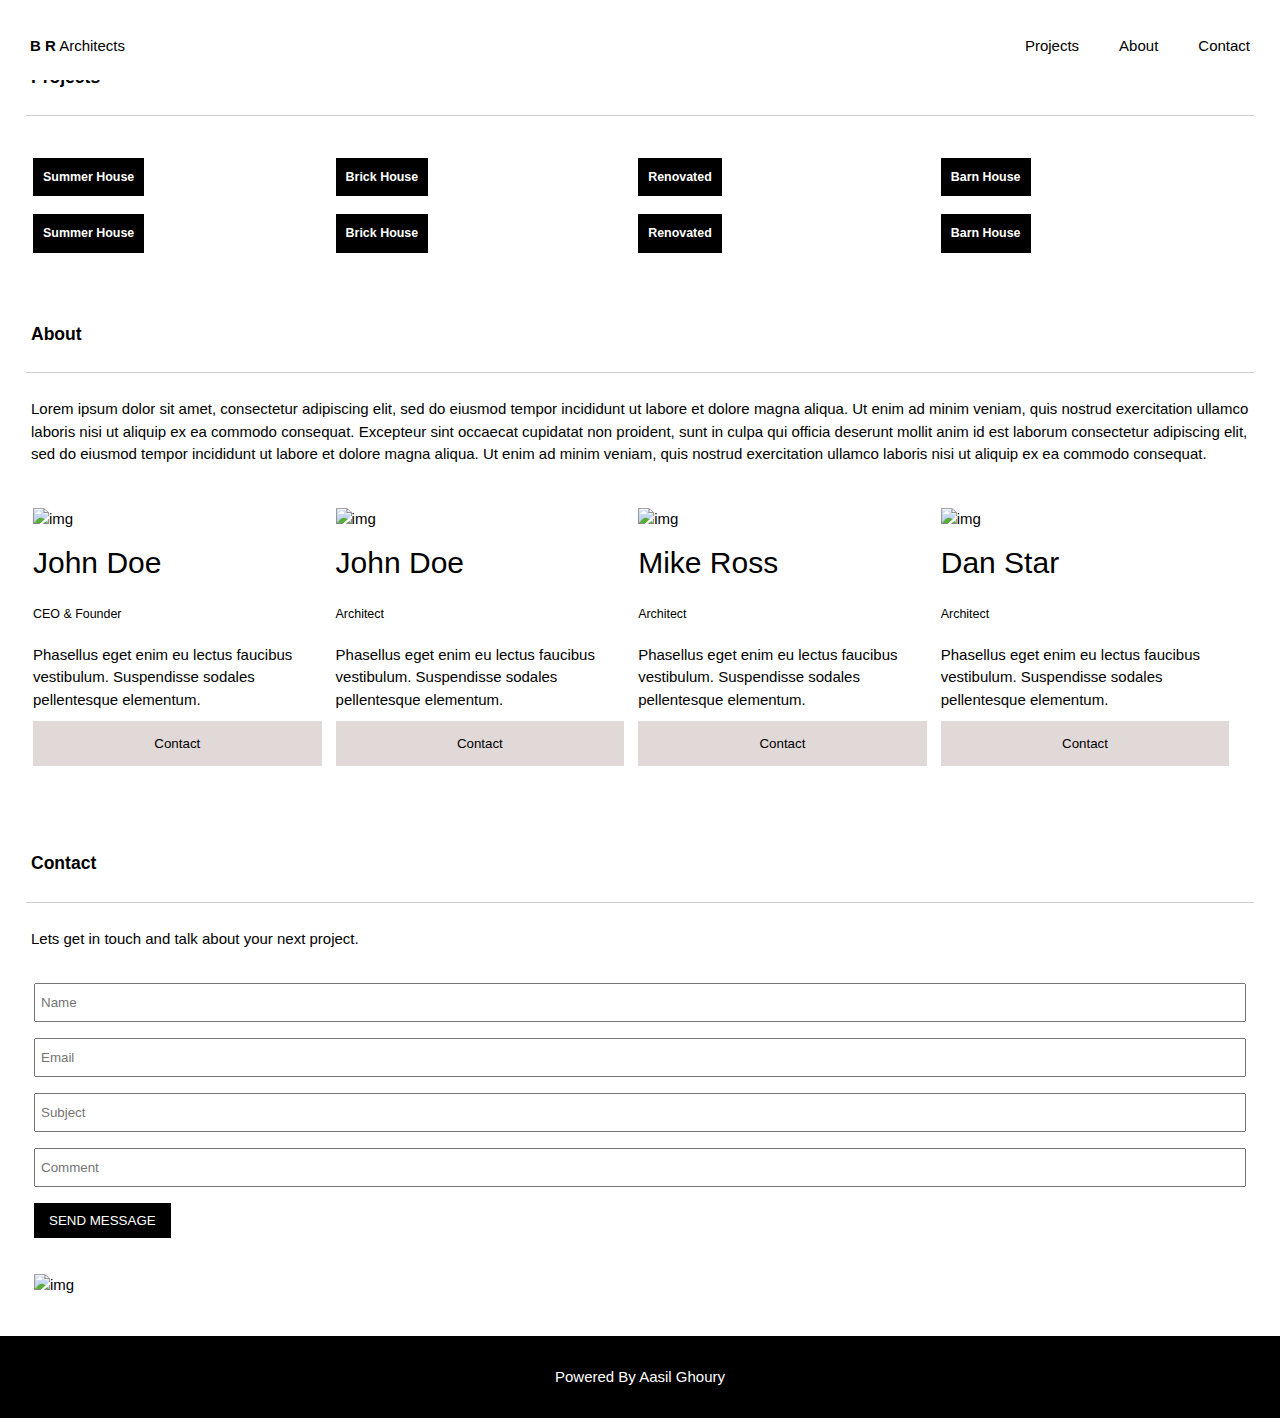
==== index.html @ 2387fc5d "Add files via upload" ====
<!DOCTYPE html>
<html lang="en">

<head>
    <meta charset="UTF-8">
    <meta name="viewport" content="width=device-width, initial-scale=1.0">
    <title>Br Architects</title>
    <link rel="stylesheet" href="style.css">
    <style>
        * {
            margin: 0;
            padding: 0;
            box-sizing: border-box;
            font-family: Verdana, Geneva, Tahoma, sans-serif;
        }

        html,
        body {
            font-family: Verdana, sans-serif;
            font-size: 15px;
            line-height: 1.5;
        }

        #main {
            height: 100%;
            width: 100%;
            position: relative;
        }

        .header {
            width: 100%;
            height: 100%;
            position: relative;
        }

        .nav {
            width: 100%;
            height: 80px;
            display: flex;
            flex-wrap: wrap;
            justify-content: space-between;
            padding: 25px 20px;
            background-color: #FFFFFF;
            position: fixed;
            z-index: 999;
        }

        .nav .nav-logo span {
            font-weight: 700;
        }

        .pad {
            padding: 10px;
        }

        .pad:hover {
            background-color: #CCCCCC;
            cursor: pointer;
        }

        .nav .nav-logo {
            font-weight: 500;
        }

        .nav-links {
            display: flex;
            flex-wrap: wrap;
            gap: 20px;
        }

        .nav-links a {
            text-decoration: none;
            color: #000;
        }

        .header-content {
            width: 100%;
            height: calc(100% - 80px);
            position: relative;
        }

        .header-img {
            width: 100%;
            height: 100%;
        }

        .header-img img {
            width: 100%;
            height: auto;
            object-fit: cover;
            object-position: center;
        }

        .header-text {
            position: absolute;
            position: absolute;
            top: 50%;
            left: 50%;
            transform: translate(-50%, -50%)
        }

        .header-text {
            color: #fff;
            font-size: 3vw;
        }

        .header-text p {
            color: #fff;
            background: #000;
            padding: 5px;
            display: inline;
        }

        .projects {
            position: relative;
            width: 100%;
            height: 100%;
            display: flex;
            flex-direction: column;
            padding: 26px;
        }

        .pro-head {
            padding: 15px 5px 25px 5px;
            border-bottom: 1px solid #cccccc;
        }

        .pro-wrap {
            display: flex;
            flex-wrap: wrap;
            width: 100%;
            height: 100%;
            position: relative;
            margin-top: 25px;
        }

        .wrap {
            position: relative;
            width: 23.5%;
            margin: 17px 7px;
        }

        .wrap img {
            object-fit: cover;
            object-position: center;
            width: 100%;
            height: 100%;
        }

        .sec-wrap img {
            object-fit: cover;
            object-position: center;
            width: 100%;
            height: 100%;
        }

        .wrap-text {
            position: absolute;
            top: 0;
            left: 0;
            background-color: #000;
            color: #fff;
            padding: 10px;
        }

        .about {
            position: relative;
            width: 100%;
            height: 100%;
            display: flex;
            flex-direction: column;
            padding: 26px;
        }

        .about-head h3 {
            padding: 15px 5px 25px 5px;
            border-bottom: 1px solid #cccccc;
        }

        .about-head p {
            padding: 25px 5px 25px 5px;
        }

        .sec-wrap button {
            width: 100%;
            padding: 15px 15px;
            background-color: #e1d8d8;
            border: none;
        }

        .sec-wrap button:hover {
            cursor: pointer;
            background-color: #CCCCCC;
        }

        .sec-wrap {
            position: relative;
            width: 23.5%;
            margin: 17px 7px;
            height: 20%;
        }

        .sec-wrap h1 {
            padding: 10px 0;
            font-weight: 500;
        }

        .sec-wrap h5 {
            padding: 10px 0;
            font-weight: 400;
        }

        .sec-wrap p {
            padding: 10px 0;
            font-weight: 300;
        }

        .about-cont {
            display: flex;
            flex-wrap: wrap;
            align-items: center;
        }

        .contact {
            width: 100%;
            height: 100%;
            display: flex;
            flex-direction: column;
            position: relative;
            padding: 26px;
        }

        .con-head h3 {
            padding: 15px 5px 25px 5px;
            border-bottom: 1px solid #cccccc;
        }

        .con-head p {
            padding: 25px 5px 25px 5px;
        }

        .con-form form {
            display: flex;
            flex-direction: column;
        }

        .con-form form input {
            padding: 10px 5px;
            margin: 8px;
            border-radius: 0px solid transparent;
        }

        .con-form button {
            padding: 10px 15px;
            margin: 8px;
            border: none;
            background: #000;
            color: #fff;
        }

        .map {
            margin: 8px;
            padding-top: 20px;
            padding-bottom: 5px;
            width: 100%;
            height: 70%;
        }

        .map img {
            object-fit: cover;
            object-position: center;
            width: 100%;
            height: 100%;
        }


        .footer p {
            text-align: center;
            padding: 30px 0;
            background-color: #000;
            color: #fff;
        }

        @media screen and (max-width:1000px) {
            .pro-wrap {
                display: flex;
                justify-content: space-evenly;
            }

            .wrap {
                width: 45%;
            }

            .about-cont {
                display: flex;
                justify-content: space-evenly;
            }

            .sec-wrap {
                width: 45%;
            }

            * h3 {
                font-size: 25px;
            }

            * h5 {
                font-size: 18px;

                font-weight: 500;
            }

            * p {
                font-size: 16px;
                width: 100%;
                margin: 10px 0;
            }
        }

        @media screen and (max-width:600px) {
            .nav-links {
                display: none;
            }

            .wrap {
                width: 100%;
            }

            .sec-wrap {
                width: 100%;
            }

            .header-text span {
                display: none;
                transform: translate(-50%, -50%)
            }
        }
    </style>
</head>

<body>
    <div id="main">
        <div class="header">
            <div class="nav">
                <div class="nav-logo">
                    <div class="pad"><span>B R</span> Architects</div>
                </div>
                <div class="nav-links"><a class="pad" href="#Projects">Projects</a><a class="pad"
                        href="#About">About</a><a class="pad" href="#Contact">Contact</a></div>
            </div>
            <div class="header-content">
                <div class="header-img">
                    <img src="https://www.w3schools.com/w3images/architect.jpg" alt="img">
                </div>
                <div class="header-text">
                    <p>B R</p> <span>Architects</span>
                </div>
            </div>
        </div>
        <div class="projects">
            <div class="pro-head">
                <h3>Projects</h3>
            </div>
            <div class="pro-wrap">
                <div class="wrap"><img src="https://www.w3schools.com/w3images/house5.jpg" alt="img">
                    <div class="wrap-text">
                        <h5>Summer House</h5>
                    </div>
                </div>
                <div class="wrap"><img src="https://www.w3schools.com/w3images/house2.jpg" alt="img">
                    <div class="wrap-text">
                        <h5>Brick House</h5>
                    </div>
                </div>
                <div class="wrap"><img src="https://www.w3schools.com/w3images/house3.jpg" alt="img">
                    <div class="wrap-text">
                        <h5>Renovated</h5>
                    </div>
                </div>
                <div class="wrap"><img src="https://www.w3schools.com/w3images/house4.jpg" alt="img">
                    <div class="wrap-text">
                        <h5>Barn House</h5>
                    </div>
                </div>
                <div class="wrap"><img src="img/house2 (1).jpg" alt="img">
                    <div class="wrap-text">
                        <h5>Summer House</h5>
                    </div>
                </div>
                <div class="wrap"><img src="https://www.w3schools.com/w3images/house5.jpg" alt="img">
                    <div class="wrap-text">
                        <h5>Brick House</h5>
                    </div>
                </div>
                <div class="wrap"><img src="https://www.w3schools.com/w3images/house4.jpg" alt="img">
                    <div class="wrap-text">
                        <h5>Renovated</h5>
                    </div>
                </div>
                <div class="wrap"><img src="https://www.w3schools.com/w3images/house3.jpg" alt="img">
                    <div class="wrap-text">
                        <h5>Barn House</h5>
                    </div>
                </div>
            </div>
        </div>
        <div class="about">
            <div class="about-head">
                <h3>About</h3>
                <p>Lorem ipsum dolor sit amet, consectetur adipiscing elit, sed do eiusmod tempor incididunt ut labore
                    et dolore magna aliqua. Ut enim ad minim veniam, quis nostrud exercitation ullamco laboris nisi ut
                    aliquip ex ea commodo consequat. Excepteur sint occaecat cupidatat non proident, sunt in culpa qui
                    officia deserunt mollit anim id est laborum consectetur adipiscing elit, sed do eiusmod tempor
                    incididunt ut labore et dolore magna aliqua. Ut enim ad minim veniam, quis nostrud exercitation
                    ullamco laboris nisi ut aliquip ex ea commodo consequat.</p>
            </div>
            <div class="about-cont">
                <div class="sec-wrap">
                    <img src="https://www.w3schools.com/w3images/team2.jpg" alt="img">
                    <h1>John Doe</h1>
                    <h5>CEO & Founder</h5>
                    <p>Phasellus eget enim eu lectus faucibus vestibulum. Suspendisse sodales pellentesque elementum.
                    </p>
                    <button>Contact</button>
                </div>
                <div class="sec-wrap">
                    <img src="https://www.w3schools.com/w3images/team1.jpg" alt="img">
                    <h1>John Doe</h1>
                    <h5>Architect</h5>
                    <p>Phasellus eget enim eu lectus faucibus vestibulum. Suspendisse sodales pellentesque elementum.
                    </p>
                    <button>Contact</button>
                </div>
                <div class="sec-wrap">
                    <img src="https://www.w3schools.com/w3images/team3.jpg" alt="img">
                    <h1>Mike Ross</h1>
                    <h5>Architect</h5>
                    <p>Phasellus eget enim eu lectus faucibus vestibulum. Suspendisse sodales pellentesque elementum.
                    </p>
                    <button>Contact</button>
                </div>
                <div class="sec-wrap">
                    <img src="https://www.w3schools.com/w3images/team4.jpg" alt="img">
                    <h1>Dan Star</h1>
                    <h5>Architect</h5>
                    <p>Phasellus eget enim eu lectus faucibus vestibulum. Suspendisse sodales pellentesque elementum.
                    </p>
                    <button>Contact</button>
                </div>
            </div>
        </div>
        <div class="contact">
            <div class="con-head">
                <h3>Contact</h3>
                <p>Lets get in touch and talk about your next project.</p>
            </div>
            <div class="con-form">
                <form action="">
                    <input type="text" placeholder="Name">
                    <input type="email" placeholder="Email">
                    <input type="text" placeholder="Subject">
                    <input type="text" placeholder="Comment">
                </form>
                <button class="pad">SEND MESSAGE</button>
            </div>
            <div class="map">
                <img src="https://www.w3schools.com/w3images/map.jpg" alt="img">
            </div>
        </div>
        <div class="footer">
            <p>Powered By Aasil Ghoury</p>
        </div>









    </div>
</body>

</html>
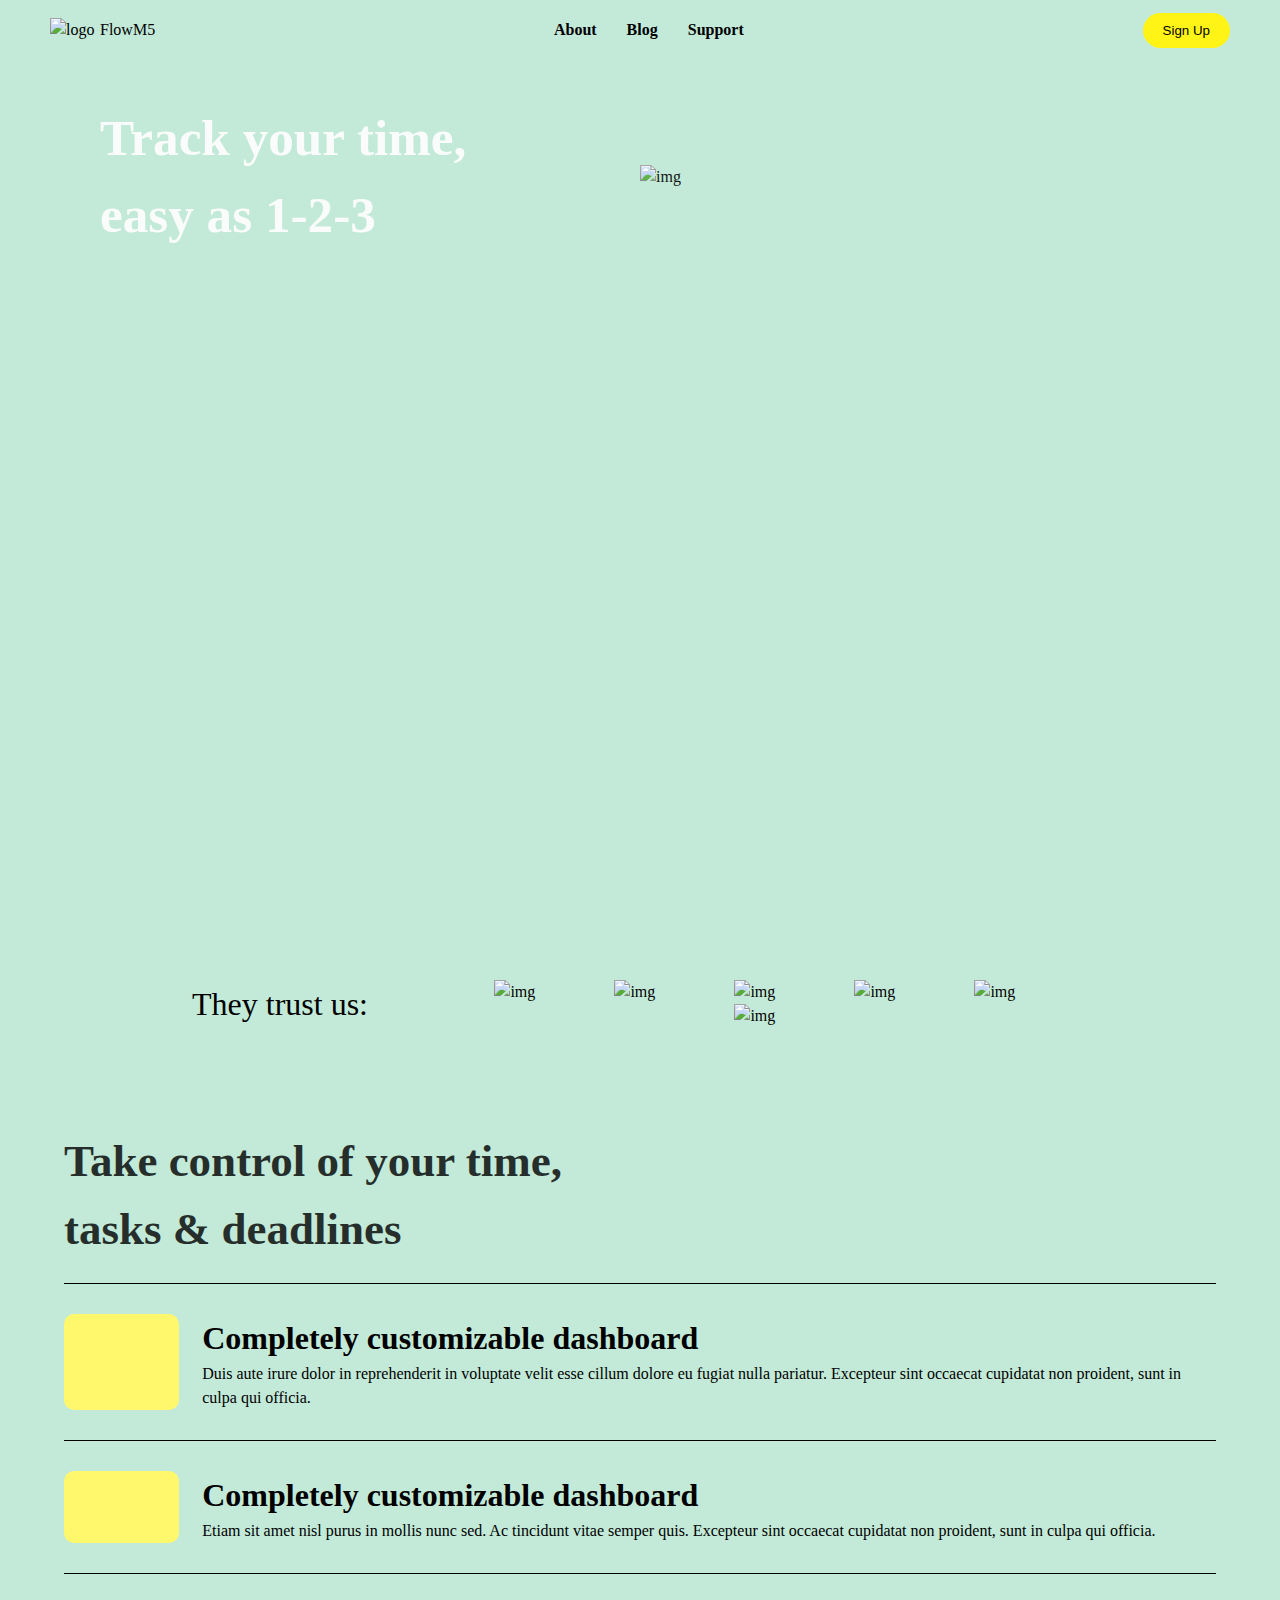
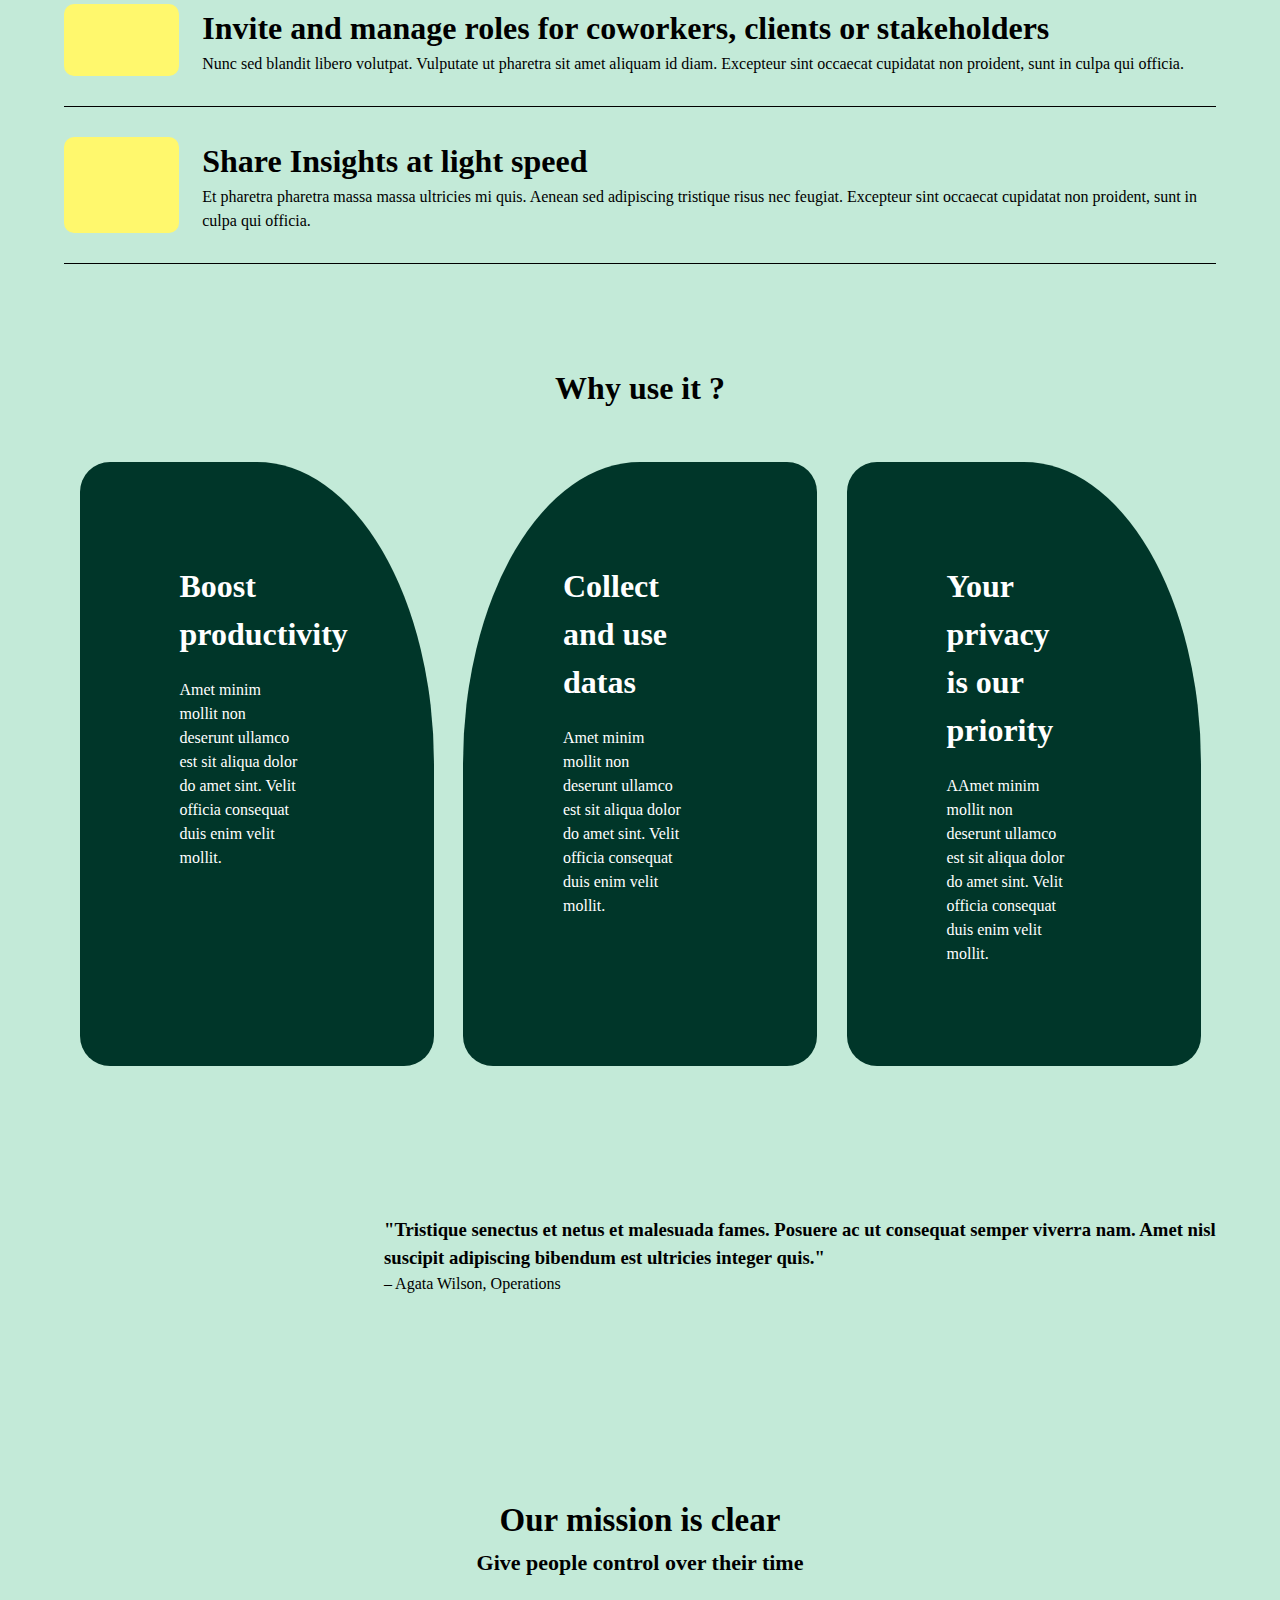
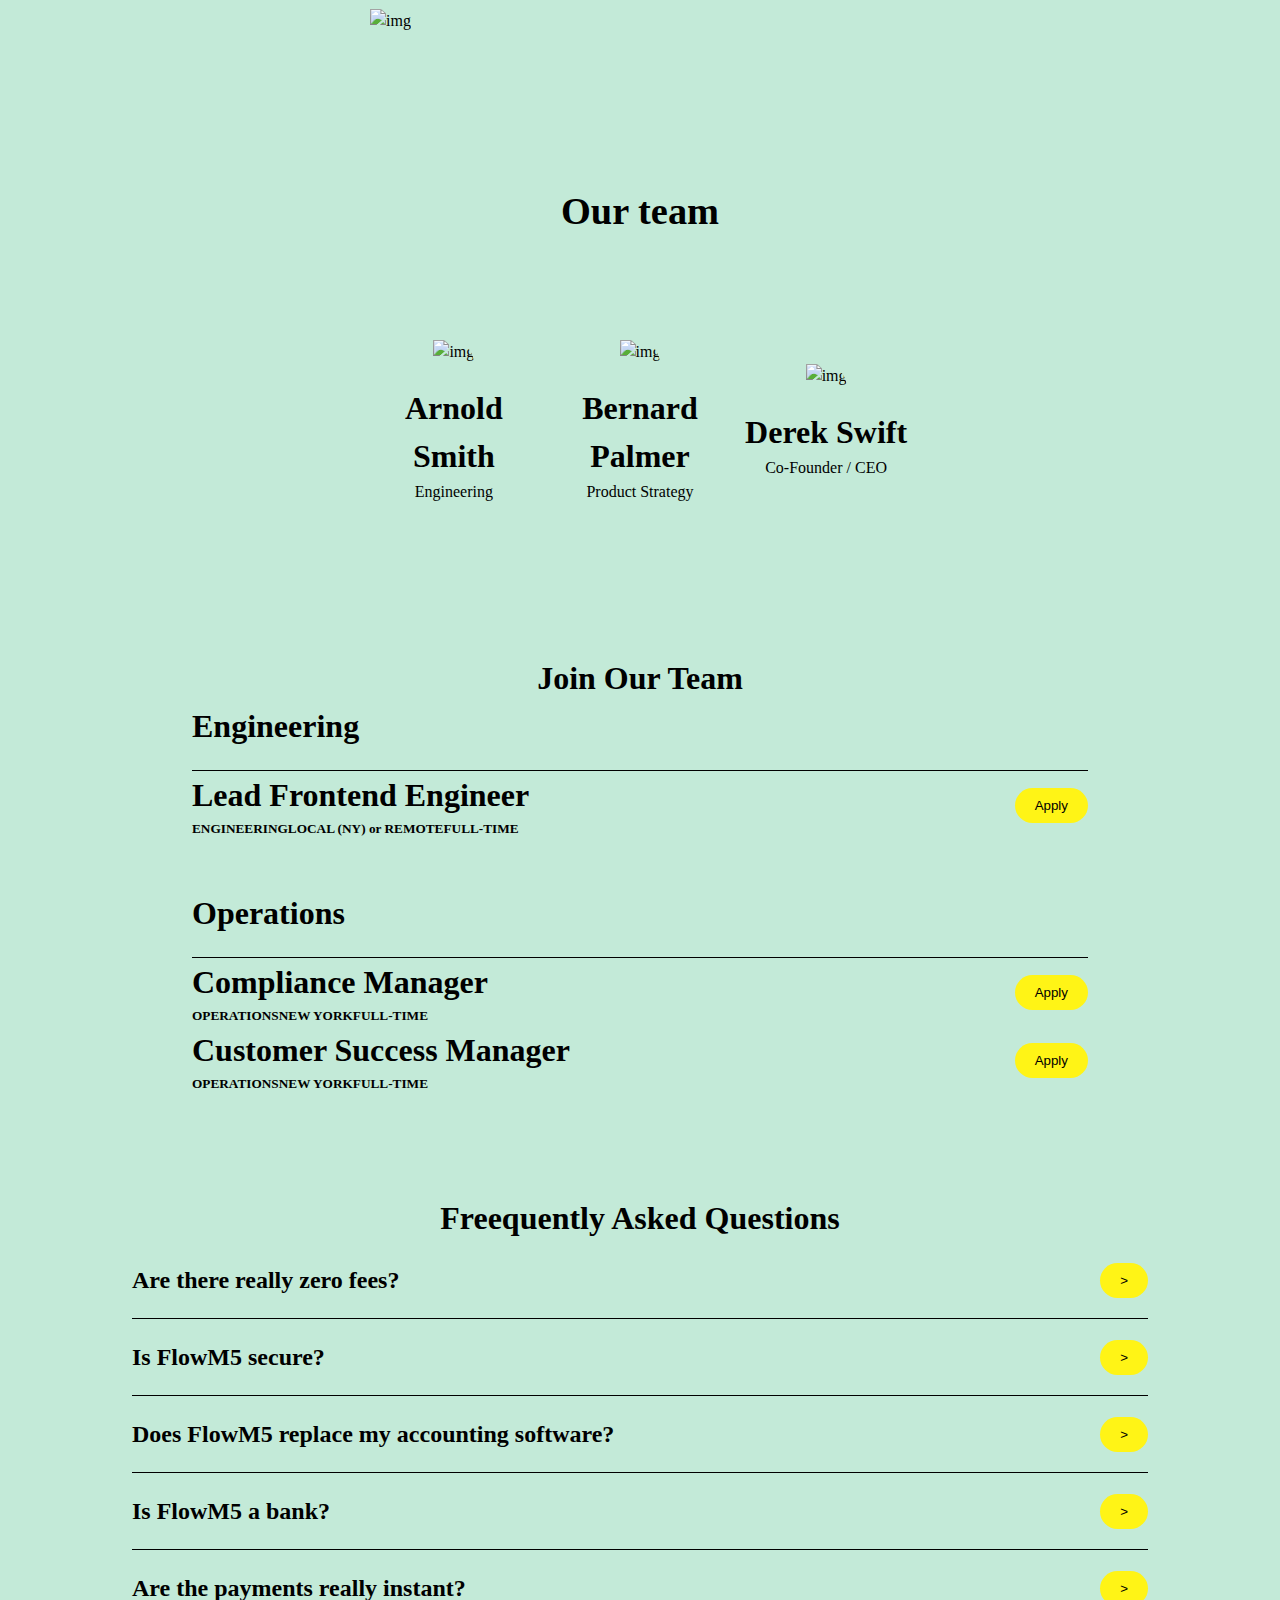
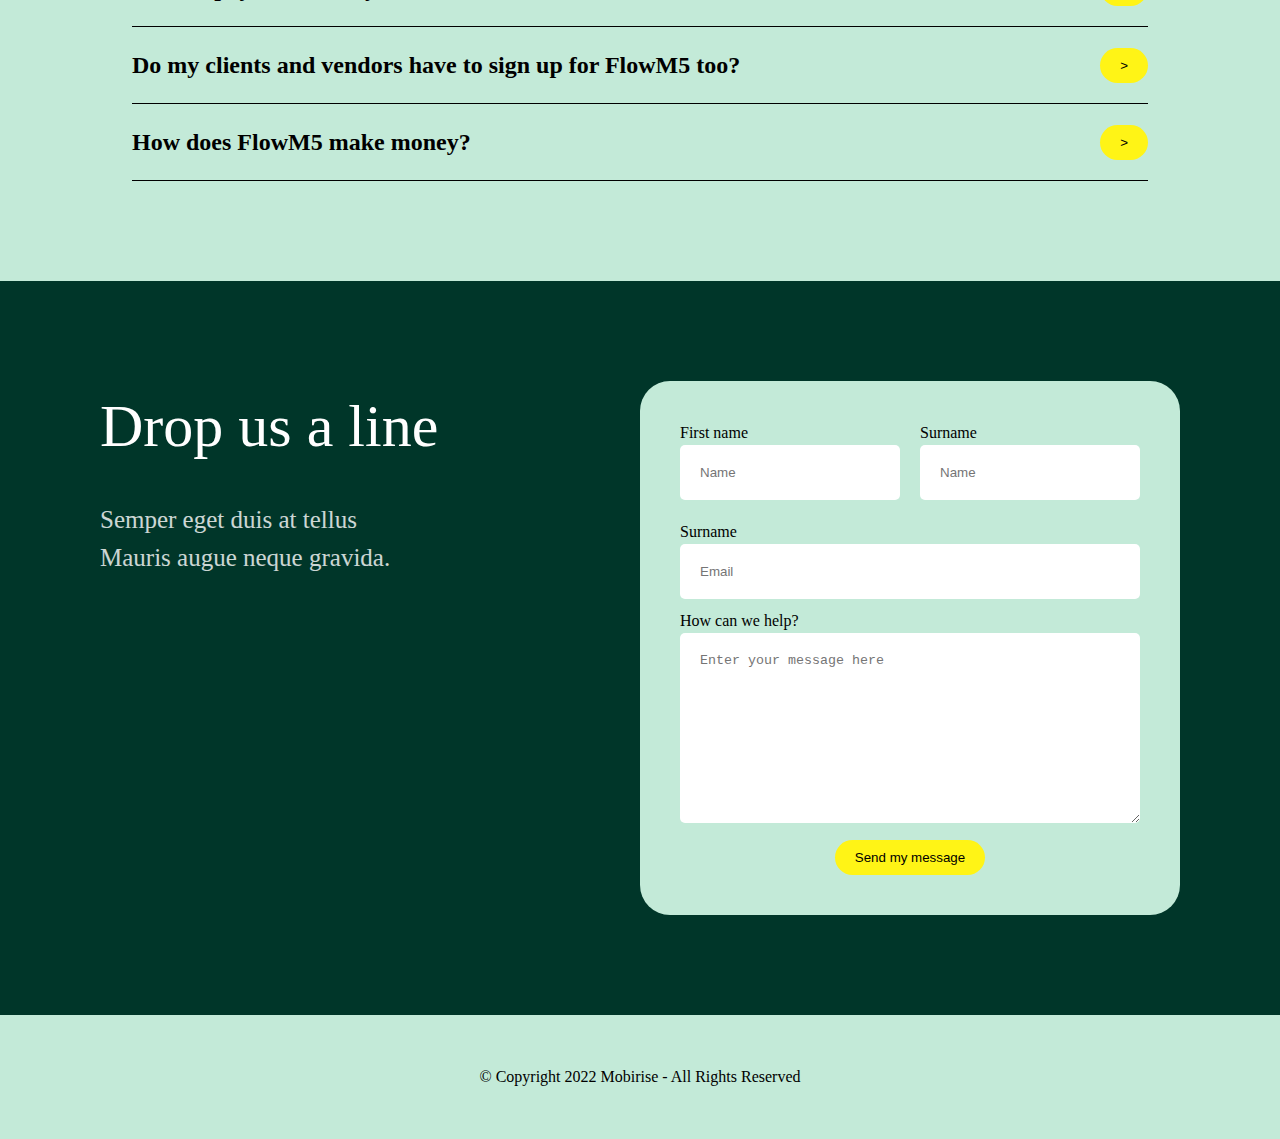
==== commit e08bf306: "Add files via upload" ====
--- a/index.html
+++ b/index.html
@@ -4,481 +4,1044 @@
 <head>
     <meta charset="UTF-8">
     <meta name="viewport" content="width=device-width, initial-scale=1.0">
-    <title>Br Architects</title>
+    <link rel="shortcut icon"
+        href="https://mobirise.com/extensions/flowm5/time-management-software/assets/images/logo.png"
+        type="image/x-icon">
+    <title>Home</title>
     <link rel="stylesheet" href="style.css">
+    <link href="https://cdn.jsdelivr.net/npm/remixicon@3.5.0/fonts/remixicon.css" rel="stylesheet">
     <style>
         * {
             margin: 0;
             padding: 0;
             box-sizing: border-box;
-            font-family: Verdana, Geneva, Tahoma, sans-serif;
         }
 
         html,
         body {
-            font-family: Verdana, sans-serif;
-            font-size: 15px;
+            width: 100%;
+            height: 100%;
             line-height: 1.5;
-        }
-
-        #main {
-            height: 100%;
+            scroll-behavior: smooth;
+        }
+
+        .container {
             width: 100%;
             position: relative;
+            background-color: #C3EAD8;
         }
 
         .header {
-            width: 100%;
-            height: 100%;
             position: relative;
-        }
-
-        .nav {
-            width: 100%;
-            height: 80px;
+            width: 100%;
+        }
+
+        .navbar {
             display: flex;
             flex-wrap: wrap;
             justify-content: space-between;
-            padding: 25px 20px;
-            background-color: #FFFFFF;
+            align-items: center;
+            padding: 5px 50px;
+            background-color: #C3EAD8;
+            height: 60px;
             position: fixed;
             z-index: 999;
-        }
-
-        .nav .nav-logo span {
+            width: 100%;
+        }
+
+        .nav-logo img {
+            width: 50px;
+        }
+
+        .nav-logo {
+            display: flex;
+            align-items: center;
+        }
+
+        .nav-search button {
+            padding: 10px 20px;
+            border-radius: 50px;
+            border: none;
+            background-color: #FFF416;
+        }
+
+        * a {
+            color: #000;
+            text-decoration: none;
+        }
+
+        * button {
+            padding: 10px 20px;
+            border-radius: 50px;
+            border: none;
+            background-color: #FFF416;
+        }
+
+        .nav-links {
+            display: flex;
+            gap: 30px;
+        }
+
+        .header-content {
+            width: 100%;
+            height: 100vh;
+            position: relative;
+            background-image: url(https://mobirise.com/extensions/flowm5/time-management-software/assets/images/pexels-samer-daboul-1209999.jpg);
+            opacity: .9;
+            background-size: cover;
+            background-position: center;
+        }
+
+        .head-parent {
+            width: 100%;
+            position: absolute;
+            display: flex;
+            padding: 100px;
+            align-items: center;
+
+        }
+
+
+
+        .header-text {
+            width: 50%;
+        }
+
+        .header-img {
+            width: 50%;
+        }
+
+
+        .header-text {
+            font-size: 2vw;
+            color: #fff;
+
+        }
+
+        .header-img img {
+            width: 90%;
+        }
+
+        .page1 {
+            width: 100%;
+            background-color: #C3EAD8;
+        }
+
+        .page1-trust {
+            width: 70%;
+            margin-left: auto;
+            margin-right: auto;
+            justify-content: center;
+            align-items: center;
+            padding-top: 80px;
+            padding-bottom: 100px;
+            display: flex;
+        }
+
+        .trust-text {
+            width: 30%;
+        }
+
+        .trust-text h1 {
+            font-weight: 400;
+        }
+
+        .trust-img img {
+            width: 100px;
+            margin-left: 20px;
+
+        }
+
+        .trust-img {
+            display: flex;
+            width: 70%;
+            flex-wrap: wrap;
+            align-items: center;
+            justify-content: center;
+        }
+
+        .page1-control {
+            width: 90%;
+            margin-left: auto;
+            margin-right: auto;
+            position: relative;
+        }
+
+        .control-head {
+            padding-bottom: 20px;
+            border-bottom: 1px solid #000;
+        }
+
+        .control-head h1 {
+            font-size: 45px;
+            opacity: .8;
+        }
+
+        .control {
+            display: flex;
+            border-bottom: 1px solid #000;
+            justify-content: space-between;
+            padding: 30px 0;
+        }
+
+        .con1 {
+            width: 10%;
+        }
+
+        .con2 {
+            width: 88%;
+        }
+
+        .con1 {
+            padding: 20px;
+            background-color: #FFF86D;
+            border-radius: 10px;
+            text-align: center;
+
+        }
+
+        .con1 i {
+            font-size: 50px;
+            font-weight: 800;
+        }
+
+        .page2 {
+            width: 100%;
+            position: relative;
+            text-align: center;
+            background-color: #C3EAD8;
+            padding: 100px 0;
+            display: flex;
+            flex-direction: column;
+        }
+
+        .page2-wrap {
+            display: flex;
+            width: 100%;
+            margin-left: auto;
+            margin-right: auto;
+            flex-wrap: wrap;
+            justify-content: space-evenly;
+            padding: 50px;
+        }
+
+        .box {
+            width: 30%;
+            padding: 100px;
+            background-color: #003629;
+            color: white;
+            text-align: left;
+        }
+
+        .box h1 {
+            width: 80%;
+            padding-bottom: 20px;
+        }
+
+        .box p {
+            width: 80%;
+        }
+
+        .b1 {
+            border-radius: 30px 50% 30px 30px;
+        }
+
+        .b2 {
+            border-radius: 50% 30px 30px 30px;
+        }
+
+        .b3 {
+            border-radius: 30px 50% 30px 30px;
+        }
+
+        .menu {
+            display: none;
+        }
+
+        .reveiw {
+            display: flex;
+            align-items: center;
+            padding-top: 100px;
+            width: 100%;
+            position: relative;
+        }
+
+        .reveiw-img {
+            width: 30%;
+        }
+
+        .reveiw-text {
+            width: 70%;
+            text-align: left;
+        }
+
+        .reveiw-img img {
+            width: 250px;
+            border-radius: 0 50% 0 0;
+        }
+
+        .ourmission {
+            background-image: url("https://mobirise.com/extensions/flowm5/time-management-software/assets/images/pexels-miguel-padrin-745365.jpg");
+            width: 100%;
+            display: flex;
+            flex-direction: column;
+            align-items: center;
+            justify-content: center;
+            background-position: center;
+            background-size: cover;
+            position: relative;
+            padding: 100px;
+        }
+
+        .mission-img {
+            width: 50%;
+        }
+
+        .mission-img img {
+            width: 100%;
+        }
+
+        .mission-head h1 {
             font-weight: 700;
-        }
-
-        .pad {
-            padding: 10px;
-        }
-
-        .pad:hover {
-            background-color: #CCCCCC;
-            cursor: pointer;
-        }
-
-        .nav .nav-logo {
-            font-weight: 500;
-        }
-
-        .nav-links {
-            display: flex;
-            flex-wrap: wrap;
-            gap: 20px;
-        }
-
-        .nav-links a {
-            text-decoration: none;
-            color: #000;
-        }
-
-        .header-content {
-            width: 100%;
-            height: calc(100% - 80px);
-            position: relative;
-        }
-
-        .header-img {
-            width: 100%;
-            height: 100%;
-        }
-
-        .header-img img {
-            width: 100%;
-            height: auto;
-            object-fit: cover;
-            object-position: center;
-        }
-
-        .header-text {
-            position: absolute;
-            position: absolute;
-            top: 50%;
-            left: 50%;
-            transform: translate(-50%, -50%)
-        }
-
-        .header-text {
+            font-size: 33px;
+        }
+
+        .mission-head {
+            text-align: center;
+        }
+
+        .mission-head h5 {
+            font-weight: 700;
+            font-size: 22px;
+            padding-bottom: 30px;
+        }
+
+        .team .tbox img {
+            width: 100%;
+        }
+
+        .team {
+            width: 100%;
+            display: flex;
+            flex-direction: column;
+            align-items: center;
+            justify-content: center;
+            padding: 50px;
+            margin-left: auto;
+            margin-right: auto;
+            background-color: #C3EAD8;
+        }
+
+        .team-head {
+            text-align: center;
+        }
+
+        .team-head h1 {
+            font-size: 3vw;
+        }
+
+        .team-wrap {
+            display: flex;
+            align-items: center;
+            justify-content: space-evenly;
+            padding: 100px;
+        }
+
+        .tbox {
+            width: 30%;
+            text-align: center;
+        }
+
+        .tbox img {
+            border-radius: 0 120px 0 0;
+            padding-bottom: 20px;
+        }
+
+        .join {
+            width: 70%;
+            margin-left: auto;
+            margin-right: auto;
+        }
+
+        .join-head {
+            text-align: center;
+        }
+
+        .j1 .bb {
+            padding-bottom: 20px;
+            border-bottom: 1px solid #000;
+        }
+
+        .j-wrap {
+            display: flex;
+            align-items: center;
+            justify-content: space-between;
+
+        }
+
+        .jgap {
+            padding-bottom: 50px;
+        }
+
+        .faqs {
+            width: 95%;
+            margin-left: auto;
+            margin-right: auto;
+            padding: 100px;
+        }
+
+        .faqs-head {
+            text-align: center;
+        }
+
+        .fqt {
+            display: flex;
+            align-items: center;
+            justify-content: space-between;
+            width: 100%;
+            border-bottom: 1px solid #000;
+            padding-bottom: 20px;
+        }
+
+        .contact {
+            display: flex;
+            width: 100%;
+            background-color: #003629;
+            padding: 100px;
+        }
+
+        .fp {
+            display: flex;
+            width: 100%;
+        }
+
+        .left {
+            width: 50%;
+            text-align: center;
+            display: flex;
+            flex-direction: column;
+            text-align: left;
+        }
+
+        .right {
+            width: 50%;
+            padding: 30px;
+            background-color: #C3EAD8;
+            border-radius: 30px;
+        }
+
+        .f1 {
+            width: 100%;
+        }
+
+        .f2 {
+            width: 100%;
+        }
+
+        .f1 {
+            margin: 10px;
+        }
+
+        .f2 {
+            margin: 10px;
+        }
+
+        .f3 {
+            margin: 10px;
+        }
+
+        .f4 {
+            margin: 10px;
+        }
+
+        .f5 {
+            margin: 10px;
+            text-align: center;
+        }
+
+        * input {
+            width: 100%;
+            padding: 20px;
+            border-radius: 5px;
+            border: none;
+        }
+
+        * textarea {
+            width: 100%;
+            border-radius: 5px;
+            padding: 20px;
+            border: none;
+        }
+
+        .fqt h1 {
+            font-size: 30px;
+        }
+
+        .fqt {
+            padding-top: 20px;
+        }
+
+        .left h1 {
             color: #fff;
-            font-size: 3vw;
-        }
-
-        .header-text p {
+            font-size: 60px;
+            padding-bottom: 30px;
+            font-weight: 400;
+        }
+
+        .left p {
             color: #fff;
-            background: #000;
-            padding: 5px;
-            display: inline;
-        }
-
-        .projects {
-            position: relative;
-            width: 100%;
-            height: 100%;
-            display: flex;
-            flex-direction: column;
-            padding: 26px;
-        }
-
-        .pro-head {
-            padding: 15px 5px 25px 5px;
-            border-bottom: 1px solid #cccccc;
-        }
-
-        .pro-wrap {
-            display: flex;
-            flex-wrap: wrap;
-            width: 100%;
-            height: 100%;
-            position: relative;
-            margin-top: 25px;
-        }
-
-        .wrap {
-            position: relative;
-            width: 23.5%;
-            margin: 17px 7px;
-        }
-
-        .wrap img {
-            object-fit: cover;
-            object-position: center;
-            width: 100%;
-            height: 100%;
-        }
-
-        .sec-wrap img {
-            object-fit: cover;
-            object-position: center;
-            width: 100%;
-            height: 100%;
-        }
-
-        .wrap-text {
-            position: absolute;
-            top: 0;
-            left: 0;
-            background-color: #000;
-            color: #fff;
-            padding: 10px;
-        }
-
-        .about {
-            position: relative;
-            width: 100%;
-            height: 100%;
-            display: flex;
-            flex-direction: column;
-            padding: 26px;
-        }
-
-        .about-head h3 {
-            padding: 15px 5px 25px 5px;
-            border-bottom: 1px solid #cccccc;
-        }
-
-        .about-head p {
-            padding: 25px 5px 25px 5px;
-        }
-
-        .sec-wrap button {
-            width: 100%;
-            padding: 15px 15px;
-            background-color: #e1d8d8;
-            border: none;
-        }
-
-        .sec-wrap button:hover {
-            cursor: pointer;
-            background-color: #CCCCCC;
-        }
-
-        .sec-wrap {
-            position: relative;
-            width: 23.5%;
-            margin: 17px 7px;
-            height: 20%;
-        }
-
-        .sec-wrap h1 {
-            padding: 10px 0;
-            font-weight: 500;
-        }
-
-        .sec-wrap h5 {
-            padding: 10px 0;
-            font-weight: 400;
-        }
-
-        .sec-wrap p {
-            padding: 10px 0;
-            font-weight: 300;
-        }
-
-        .about-cont {
-            display: flex;
-            flex-wrap: wrap;
-            align-items: center;
-        }
-
-        .contact {
-            width: 100%;
-            height: 100%;
-            display: flex;
-            flex-direction: column;
-            position: relative;
-            padding: 26px;
-        }
-
-        .con-head h3 {
-            padding: 15px 5px 25px 5px;
-            border-bottom: 1px solid #cccccc;
-        }
-
-        .con-head p {
-            padding: 25px 5px 25px 5px;
-        }
-
-        .con-form form {
-            display: flex;
-            flex-direction: column;
-        }
-
-        .con-form form input {
-            padding: 10px 5px;
-            margin: 8px;
-            border-radius: 0px solid transparent;
-        }
-
-        .con-form button {
-            padding: 10px 15px;
-            margin: 8px;
-            border: none;
-            background: #000;
-            color: #fff;
-        }
-
-        .map {
-            margin: 8px;
-            padding-top: 20px;
-            padding-bottom: 5px;
-            width: 100%;
-            height: 70%;
-        }
-
-        .map img {
-            object-fit: cover;
-            object-position: center;
-            width: 100%;
-            height: 100%;
-        }
-
-
-        .footer p {
-            text-align: center;
-            padding: 30px 0;
-            background-color: #000;
-            color: #fff;
-        }
-
-        @media screen and (max-width:1000px) {
-            .pro-wrap {
+            font-size: 25px;
+            font-weight: 100;
+            opacity: .8;
+        }
+
+        .footer {
+            display: flex;
+            align-items: center;
+            justify-content: center;
+            padding: 50px;
+            font-weight: 200;
+        }
+
+        @media screen and (max-width:970px) {
+            .nav-links h4 {
+                display: none;
+            }
+
+            .navbar {
+                width: 100%;
+                height: 80px;
+                padding: 10px;
+            }
+
+            .menu {
+                display: inline-block;
+                font-weight: 800;
+                font-size: 30px;
+            }
+
+            .nav-search {
+                display: none;
+            }
+
+            .nav-logo img {
+                width: 60px;
+            }
+
+            .nav-logo a {
+                font-size: 20px;
+                font-weight: 800;
+            }
+
+            .head-parent {
+                width: 100%;
+                height: 100vh;
                 display: flex;
+                flex-direction: column;
+                align-items: center;
+                justify-content: center;
+                padding: 20px;
+            }
+
+            .header {
+                width: 100%;
+            }
+
+            .header-text {
+                width: 100%;
+                text-align: center;
+            }
+
+            .header-text h1 {
+                font-size: 8vw;
+                width: 100%;
+            }
+
+            .header-img {
+                width: 100%;
+            }
+
+            .header-img img {
+                width: 100%;
+            }
+
+            .header-content {
+                width: 100%;
+            }
+
+            .page1-trust {
+                flex-direction: column;
+                width: 100%;
+            }
+
+            .trust-text {
+                width: 100%;
+                text-align: center;
+                padding-bottom: 30px;
+                margin: 0;
+            }
+
+            .trust-img {
+                width: 100%;
+            }
+
+            .trust-img img {
+                padding: 15px;
+            }
+
+            .page1-control {
+                width: 100%;
+                margin: 0;
+            }
+
+            * {
+                margin: 0;
+            }
+
+            .control-head {
+                text-align: center;
+            }
+
+            .control {
+                width: 100%;
+                flex-wrap: wrap;
+                flex-direction: column;
+                padding: 20px;
+                text-align: center;
+            }
+
+            .con1 {
+                width: 30%;
+                margin-left: auto;
+                margin-right: auto;
+            }
+
+            .con2 {
+                width: 100%;
+            }
+
+            .box {
+                width: 100%;
+
+
+            }
+
+            *h1,
+            p {
+                width: 100%;
+            }
+
+            .reveiw {
+                flex-direction: column;
+            }
+
+            .reveiw-img {
+                width: 100%;
+                padding-bottom: 30px;
+            }
+
+            .reveiw-text {
+                width: 80%;
+                text-align: center;
+            }
+
+            .team-head h1 {
+                font-size: 8vw;
+            }
+
+            .team-wrap {
+                flex-direction: column;
+                width: 100%;
+                padding: 10px 20px;
+            }
+
+            .tbox {
+                width: 100%;
+                padding-bottom: 30px;
+            }
+
+            .join {
+                width: 100%;
+            }
+
+            .join-head {
+                padding-bottom: 80px;
+            }
+
+            .join-wrap {
+                padding: 10px;
+            }
+
+            .j1 {
+                padding: 5px 20px;
+                border: 2px solid rgb(55, 145, 55);
+                border-radius: 20px;
+            }
+
+            .joi {
+                margin-bottom: 30px;
+            }
+
+            .faqs {
+                width: 100%;
+                padding: 20px;
+            }
+
+            .jfaq {
+                margin-bottom: 50px;
+            }
+
+            .jofaq {
+                margin-top: 50px;
+            }
+
+            .contact {
+                width: 100%;
+                flex-direction: column;
+                padding: 20px;
+            }
+
+            .left {
+                width: 100%;
+            }
+
+            .right {
+                width: 100%;
+                margin: 20px 0;
+            }
+
+            .b1 {
+                margin-bottom: 20px;
+                height: 400px;
+                padding: 100px 20px 30px 20px;
+            }
+
+            .b2 {
+                margin-bottom: 20px;
+                height: 400px;
+                padding: 100px 20px 30px 20px;
+            }
+
+            .b3 {
+                margin-bottom: 20px;
+                height: 400px;
+                padding: 20px 20px 30px 20px;
+            }
+
+            .ourmission {
+                display: flex;
+                flex-direction: column;
+                padding: 20px;
+                width: 100%;
+                height: 100vh;
+                padding-top: 50px;
                 justify-content: space-evenly;
             }
 
-            .wrap {
-                width: 45%;
-            }
-
-            .about-cont {
-                display: flex;
-                justify-content: space-evenly;
-            }
-
-            .sec-wrap {
-                width: 45%;
-            }
-
-            * h3 {
-                font-size: 25px;
-            }
-
-            * h5 {
-                font-size: 18px;
-
-                font-weight: 500;
-            }
-
-            * p {
-                font-size: 16px;
-                width: 100%;
-                margin: 10px 0;
-            }
-        }
-
-        @media screen and (max-width:600px) {
-            .nav-links {
-                display: none;
-            }
-
-            .wrap {
-                width: 100%;
-            }
-
-            .sec-wrap {
-                width: 100%;
-            }
-
-            .header-text span {
-                display: none;
-                transform: translate(-50%, -50%)
+            .mission-head {
+                font-size: 40px;
+                width: 100%;
+                color: #fff;
+            }
+
+            .mission-img {
+                width: 80%;
+                border-radius: 20px 20px 0 0;
+            }
+
+            .mission-img img {
+                width: 100%;
+                border-radius: 20px 20px 0 0;
+            }
+
+            .page2-wrap {
+                padding: 20px;
             }
         }
     </style>
 </head>
 
 <body>
-    <div id="main">
+    <div class="container">
         <div class="header">
-            <div class="nav">
-                <div class="nav-logo">
-                    <div class="pad"><span>B R</span> Architects</div>
-                </div>
-                <div class="nav-links"><a class="pad" href="#Projects">Projects</a><a class="pad"
-                        href="#About">About</a><a class="pad" href="#Contact">Contact</a></div>
+            <div class="navbar">
+                <div class="nav-logo"><img
+                        src="https://mobirise.com/extensions/flowm5/time-management-software/assets/images/logo.png"
+                        alt="logo"><a href="#">FlowM5</a></div>
+                <div class="nav-links">
+                    <h4>About</h4>
+                    <h4>Blog</h4>
+                    <h4>Support</h4>
+                </div>
+                <div class="nav-search"><button>Sign Up</button></div>
+                <div class="menu"><i class="ri-menu-line"></i></div>
             </div>
             <div class="header-content">
-                <div class="header-img">
-                    <img src="https://www.w3schools.com/w3images/architect.jpg" alt="img">
-                </div>
-                <div class="header-text">
-                    <p>B R</p> <span>Architects</span>
+                <div class="head-parent">
+                    <div class="header-text">
+                        <h1>Track your time, <br> easy as 1-2-3</h1>
+                    </div>
+                    <div class="header-img">
+                        <img class="first"
+                            src="https://mobirise.com/extensions/flowm5/time-management-software/assets/images/undraw-time-management-re-tk5w.svg"
+                            alt="img">
+                    </div>
                 </div>
             </div>
         </div>
-        <div class="projects">
-            <div class="pro-head">
-                <h3>Projects</h3>
-            </div>
-            <div class="pro-wrap">
-                <div class="wrap"><img src="https://www.w3schools.com/w3images/house5.jpg" alt="img">
-                    <div class="wrap-text">
-                        <h5>Summer House</h5>
+        <div class="page1">
+            <div class="page1-trust">
+                <div class="trust-text">
+                    <h1>They trust us: </h1>
+                </div>
+                <div class="trust-img">
+                    <img src="https://mobirise.com/extensions/flowm5/time-management-software/assets/images/1.png"
+                        alt="img"><img
+                        src="https://mobirise.com/extensions/flowm5/time-management-software/assets/images/1.png"
+                        alt="img"><img
+                        src="https://mobirise.com/extensions/flowm5/time-management-software/assets/images/3.png"
+                        alt="img"><img
+                        src="https://mobirise.com/extensions/flowm5/time-management-software/assets/images/4.png"
+                        alt="img"><img
+                        src="https://mobirise.com/extensions/flowm5/time-management-software/assets/images/2.png"
+                        alt="img"><img
+                        src="https://mobirise.com/extensions/flowm5/time-management-software/assets/images/3.png"
+                        alt="img">
+                </div>
+            </div>
+            <div class="page1-control">
+                <div class="control-head">
+                    <h1>Take control of your time, <br>
+                        tasks & deadlines</h1>
+                </div>
+                <div class="control">
+                    <div class="con1"><i class="ri-menu-unfold-fill"></i></div>
+                    <div class="con2">
+                        <h1>Completely customizable dashboard
+                        </h1>
+                        <p>Duis aute irure dolor in reprehenderit in voluptate velit esse cillum dolore eu fugiat nulla
+                            pariatur.
+                            Excepteur sint occaecat cupidatat non proident, sunt in culpa qui officia.</p>
                     </div>
                 </div>
-                <div class="wrap"><img src="https://www.w3schools.com/w3images/house2.jpg" alt="img">
-                    <div class="wrap-text">
-                        <h5>Brick House</h5>
+                <div class="control">
+                    <div class="con1"><i class="ri-umbrella-fill"></i></i></div>
+                    <div class="con2">
+                        <h1>Completely customizable dashboard
+                        </h1>
+                        <p>Etiam sit amet nisl purus in mollis nunc sed. Ac tincidunt vitae semper quis.
+                            Excepteur sint occaecat cupidatat non proident, sunt in culpa qui officia.</p>
                     </div>
                 </div>
-                <div class="wrap"><img src="https://www.w3schools.com/w3images/house3.jpg" alt="img">
-                    <div class="wrap-text">
-                        <h5>Renovated</h5>
+                <div class="control">
+                    <div class="con1"><i class="ri-group-line"></i></div>
+                    <div class="con2">
+                        <h1>Invite and manage roles for coworkers, clients or stakeholders
+                        </h1>
+                        <p>Nunc sed blandit libero volutpat. Vulputate ut pharetra sit amet aliquam id diam.
+                            Excepteur sint occaecat cupidatat non proident, sunt in culpa qui officia.</p>
                     </div>
                 </div>
-                <div class="wrap"><img src="https://www.w3schools.com/w3images/house4.jpg" alt="img">
-                    <div class="wrap-text">
-                        <h5>Barn House</h5>
+                <div class="control">
+                    <div class="con1"><i class="ri-lightbulb-line"></i></div>
+                    <div class="con2">
+                        <h1>Share Insights at light speed
+                        </h1>
+                        <p>Et pharetra pharetra massa massa ultricies mi quis. Aenean sed adipiscing tristique risus nec
+                            feugiat.
+                            Excepteur sint occaecat cupidatat non proident, sunt in culpa qui officia.</p>
                     </div>
                 </div>
-                <div class="wrap"><img src="img/house2 (1).jpg" alt="img">
-                    <div class="wrap-text">
-                        <h5>Summer House</h5>
+            </div>
+        </div>
+        <div class="page2">
+            <div class="why">
+                <h1>Why use it ?</h1>
+            </div>
+            <div class="page2-wrap">
+                <div class="box b1">
+                    <h1>Boost productivity</h1>
+                    <p>Amet minim mollit non deserunt ullamco est sit aliqua dolor do amet sint. Velit officia consequat
+                        duis enim velit mollit.</p>
+                </div>
+                <div class="box b2">
+                    <h1>Collect and use datas</h1>
+                    <p>Amet minim mollit non deserunt ullamco est sit aliqua dolor do amet sint. Velit officia consequat
+                        duis enim velit mollit.</p>
+                </div>
+                <div class="box b3">
+                    <h1>Your privacy is our priority</h1>
+                    <p>AAmet minim mollit non deserunt ullamco est sit aliqua dolor do amet sint. Velit officia
+                        consequat duis enim velit mollit.</p>
+                </div>
+            </div>
+
+            <div class="reveiw">
+
+                <div class="reveiw-img">
+
+                    <img src="https://mobirise.com/extensions/flowm5/time-management-software/assets/images/features1.jpg"
+                        alt="">
+                </div>
+                <div class="reveiw-text">
+                    <h3>"Tristique senectus et netus et malesuada fames. Posuere ac ut consequat semper viverra nam.
+                        Amet nisl suscipit adipiscing bibendum est ultricies integer quis."</h3>
+                    <p>– Agata Wilson, Operations</p>
+                </div>
+            </div>
+
+        </div>
+        <div class="ourmission">
+            <div class="mission-head">
+                <h1>Our mission is clear</h1>
+                <h5>Give people control over their time</h5>
+            </div>
+            <div class="mission-img">
+                <img src="https://mobirise.com/extensions/flowm5/time-management-software/assets/images/pexels-michaela-295826.jpg"
+                    alt="img">
+            </div>
+        </div>
+        <div class="team">
+            <div class="team-head">
+                <h1>Our team</h1>
+            </div>
+            <div class="team-wrap">
+                <div class="tbox">
+                    <img src="https://mobirise.com/extensions/flowm5/time-management-software/assets/images/team1.jpg"
+                        alt="img">
+                    <h1>Arnold Smith</h1>
+                    <p>Engineering</p>
+                </div>
+                <div class="tbox">
+                    <img src="https://mobirise.com/extensions/flowm5/time-management-software/assets/images/team2.jpg"
+                        alt="img">
+                    <h1>Bernard Palmer</h1>
+                    <p>Product Strategy</p>
+                </div>
+                <div class="tbox">
+                    <img src="https://mobirise.com/extensions/flowm5/time-management-software/assets/images/team3.jpg"
+                        alt="img">
+                    <h1>Derek Swift</h1>
+                    <p>Co-Founder / CEO</p>
+                </div>
+            </div>
+        </div>
+        <div class="join">
+            <div class="join-head">
+                <h1>Join Our Team</h1>
+            </div>
+            <div class="join-wrap">
+                <div class="j1 joi">
+                    <h1 class="bb">Engineering</h1>
+                    <div class="j-wrap jgap">
+                        <div class="j">
+                            <h1>Lead Frontend Engineer</h1>
+                            <h5>ENGINEERINGLOCAL (NY) or REMOTEFULL-TIME</h5>
+                        </div>
+
+                        <div class="btn">
+                            <button>Apply</button>
+                        </div>
                     </div>
                 </div>
-                <div class="wrap"><img src="https://www.w3schools.com/w3images/house5.jpg" alt="img">
-                    <div class="wrap-text">
-                        <h5>Brick House</h5>
+                <div class="j1 jfaq">
+                    <h1 class="bb">Operations</h1>
+                    <div class="j-wrap">
+                        <div class="j">
+                            <h1>Compliance Manager</h1>
+                            <h5>OPERATIONSNEW YORKFULL-TIME</h5>
+                        </div>
+
+                        <div class="btn">
+                            <button>Apply</button>
+                        </div>
                     </div>
-                </div>
-                <div class="wrap"><img src="https://www.w3schools.com/w3images/house4.jpg" alt="img">
-                    <div class="wrap-text">
-                        <h5>Renovated</h5>
+                    <div class="j-wrap">
+                        <div class="j">
+                            <h1>Customer Success Manager</h1>
+                            <h5>OPERATIONSNEW YORKFULL-TIME</h5>
+                        </div>
+
+                        <div class="btn">
+                            <button>Apply</button>
+                        </div>
                     </div>
                 </div>
-                <div class="wrap"><img src="https://www.w3schools.com/w3images/house3.jpg" alt="img">
-                    <div class="wrap-text">
-                        <h5>Barn House</h5>
-                    </div>
-                </div>
+
             </div>
         </div>
-        <div class="about">
-            <div class="about-head">
-                <h3>About</h3>
-                <p>Lorem ipsum dolor sit amet, consectetur adipiscing elit, sed do eiusmod tempor incididunt ut labore
-                    et dolore magna aliqua. Ut enim ad minim veniam, quis nostrud exercitation ullamco laboris nisi ut
-                    aliquip ex ea commodo consequat. Excepteur sint occaecat cupidatat non proident, sunt in culpa qui
-                    officia deserunt mollit anim id est laborum consectetur adipiscing elit, sed do eiusmod tempor
-                    incididunt ut labore et dolore magna aliqua. Ut enim ad minim veniam, quis nostrud exercitation
-                    ullamco laboris nisi ut aliquip ex ea commodo consequat.</p>
-            </div>
-            <div class="about-cont">
-                <div class="sec-wrap">
-                    <img src="https://www.w3schools.com/w3images/team2.jpg" alt="img">
-                    <h1>John Doe</h1>
-                    <h5>CEO & Founder</h5>
-                    <p>Phasellus eget enim eu lectus faucibus vestibulum. Suspendisse sodales pellentesque elementum.
-                    </p>
-                    <button>Contact</button>
-                </div>
-                <div class="sec-wrap">
-                    <img src="https://www.w3schools.com/w3images/team1.jpg" alt="img">
-                    <h1>John Doe</h1>
-                    <h5>Architect</h5>
-                    <p>Phasellus eget enim eu lectus faucibus vestibulum. Suspendisse sodales pellentesque elementum.
-                    </p>
-                    <button>Contact</button>
-                </div>
-                <div class="sec-wrap">
-                    <img src="https://www.w3schools.com/w3images/team3.jpg" alt="img">
-                    <h1>Mike Ross</h1>
-                    <h5>Architect</h5>
-                    <p>Phasellus eget enim eu lectus faucibus vestibulum. Suspendisse sodales pellentesque elementum.
-                    </p>
-                    <button>Contact</button>
-                </div>
-                <div class="sec-wrap">
-                    <img src="https://www.w3schools.com/w3images/team4.jpg" alt="img">
-                    <h1>Dan Star</h1>
-                    <h5>Architect</h5>
-                    <p>Phasellus eget enim eu lectus faucibus vestibulum. Suspendisse sodales pellentesque elementum.
-                    </p>
-                    <button>Contact</button>
+        <div class="faqs">
+            <div class="faqs-head">
+                <h1>Freequently Asked Questions</h1>
+            </div>
+            <div class="faqs-text">
+                <div class="fqt jofaq">
+                    <h2>Are there really zero fees?</h2>
+                    <button>></button>
+                </div>
+                <div class="fqt">
+                    <h2>Is FlowM5 secure?</h2>
+                    <button>></button>
+                </div>
+                <div class="fqt">
+                    <h2>Does FlowM5 replace my accounting software?</h2>
+                    <button>></button>
+                </div>
+                <div class="fqt">
+                    <h2>Is FlowM5 a bank?</h2>
+                    <button>></button>
+                </div>
+                <div class="fqt">
+                    <h2>Are the payments really instant?</h2>
+                    <button>></button>
+                </div>
+                <div class="fqt">
+                    <h2>Do my clients and vendors have to sign up for FlowM5 too?</h2>
+                    <button>></button>
+                </div>
+                <div class="fqt jfaq">
+                    <h2>How does FlowM5 make money?</h2>
+                    <button>></button>
                 </div>
             </div>
         </div>
         <div class="contact">
-            <div class="con-head">
-                <h3>Contact</h3>
-                <p>Lets get in touch and talk about your next project.</p>
-            </div>
-            <div class="con-form">
-                <form action="">
-                    <input type="text" placeholder="Name">
-                    <input type="email" placeholder="Email">
-                    <input type="text" placeholder="Subject">
-                    <input type="text" placeholder="Comment">
-                </form>
-                <button class="pad">SEND MESSAGE</button>
-            </div>
-            <div class="map">
-                <img src="https://www.w3schools.com/w3images/map.jpg" alt="img">
+            <div class="left">
+                <h1>Drop us a line</h1>
+                <p>Semper eget duis at tellus <br>
+                    Mauris augue neque gravida.</p>
+            </div>
+            <div class="right">
+
+
+                <div class="fp">
+                    <div class="f1">
+                        First name <br> <input type="text" placeholder="Name">
+                    </div>
+
+                    <div class="f2">
+                        Surname <br> <input type="text" placeholder="Name">
+                    </div>
+                </div>
+
+                <div class="f3">
+                    Surname <br> <input type="email" placeholder="Email">
+                </div>
+
+                <div class="f4">
+                    How can we help? <br> <textarea placeholder="Enter your message here" name="" id="" cols="30"
+                        rows="10"></textarea>
+                </div>
+                <div class="f5">
+                    <button>Send my message</button>
+                </div>
+
+
             </div>
         </div>
         <div class="footer">
-            <p>Powered By Aasil Ghoury</p>
+            <p>© Copyright 2022 Mobirise - All Rights Reserved</p>
         </div>
-
-
-
-
-
-
-
-
-
     </div>
 </body>
 
